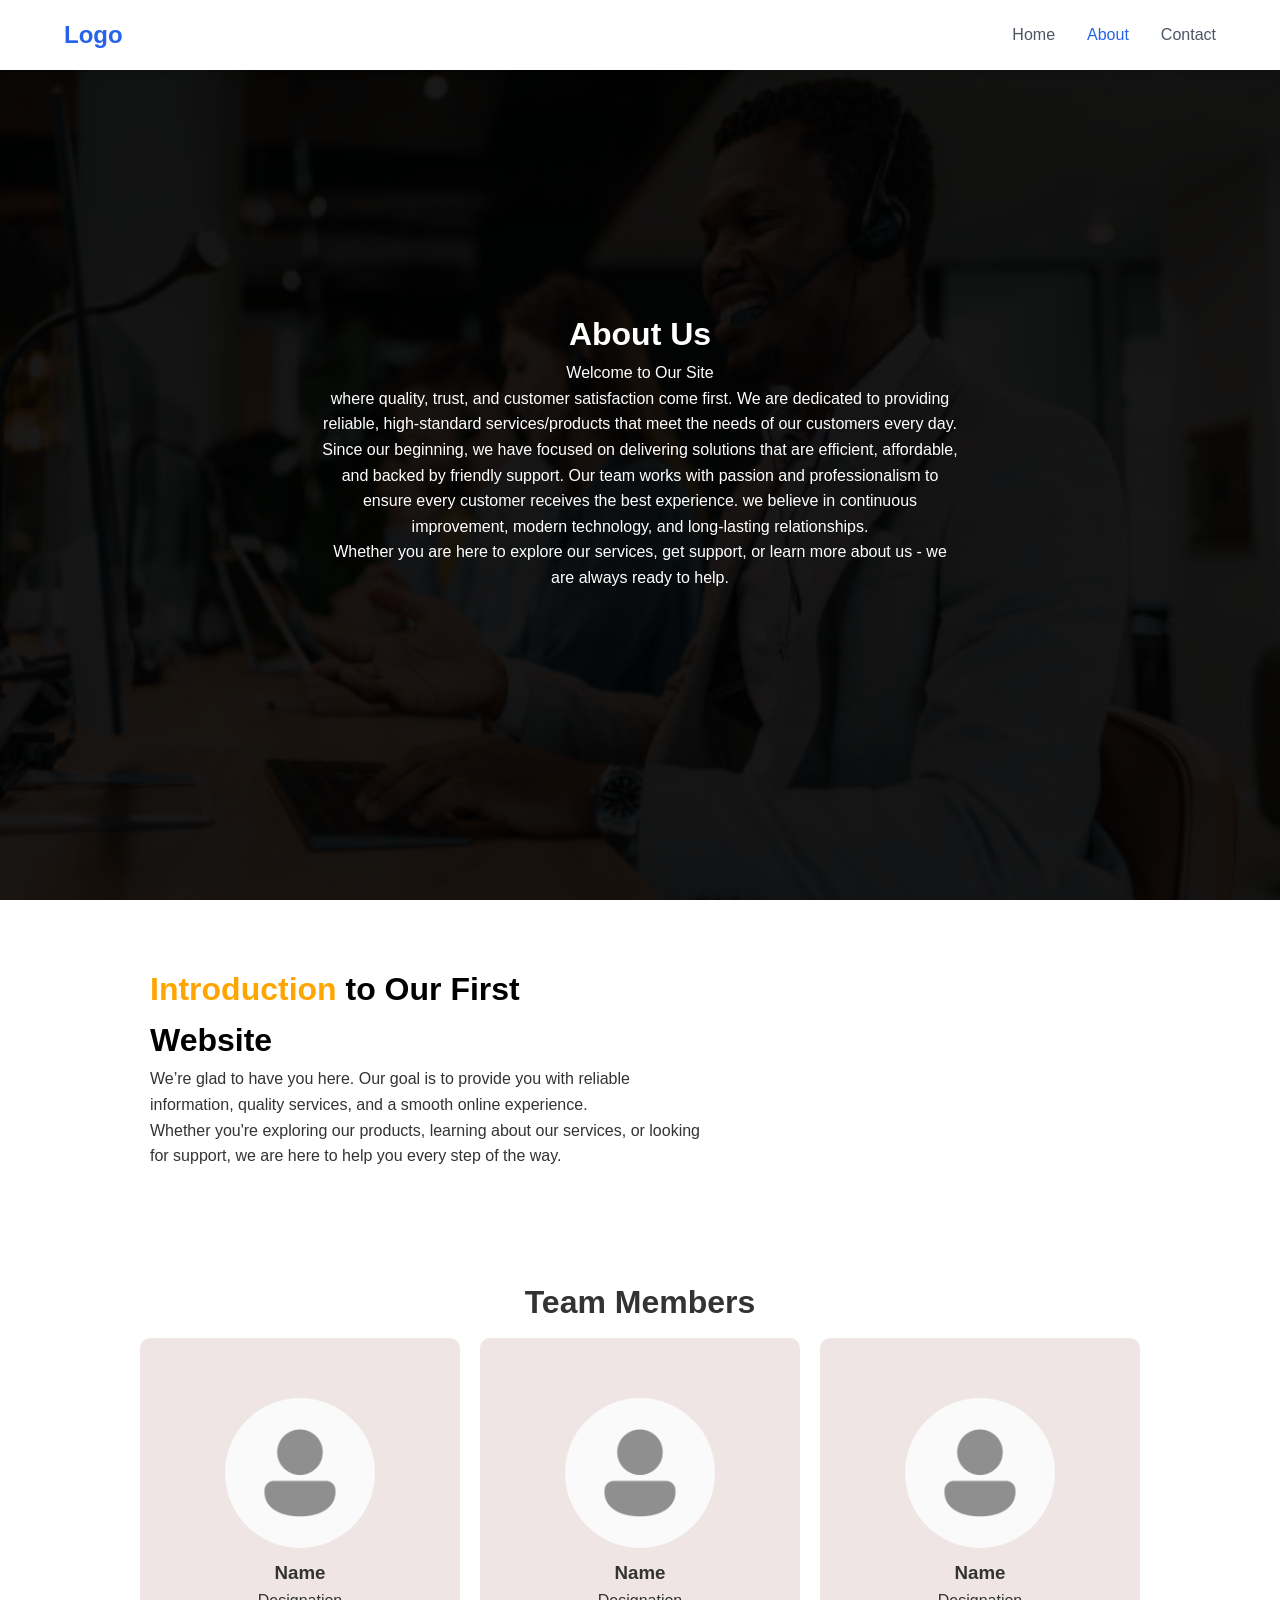
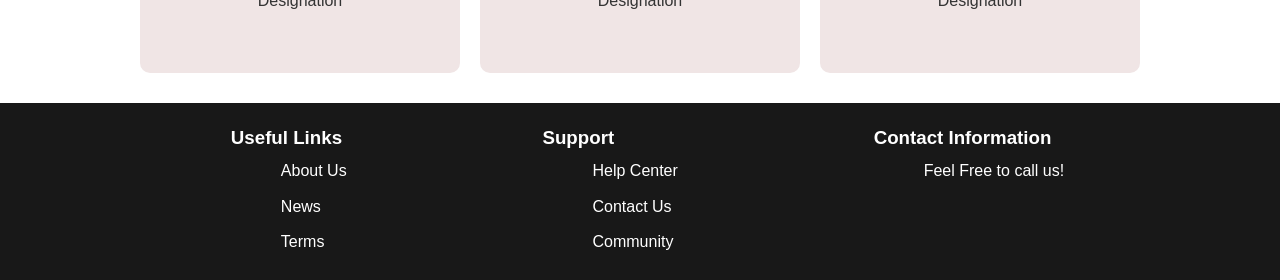
==== about.html @ eda80cdb "about page" ====
<!DOCTYPE html>
<html lang="en">
<head>
    <meta charset="UTF-8">
    <meta name="viewport" content="width=device-width">
    <link rel="stylesheet" href="about-style.css">
    <title>About Us</title>
</head>
<body>
    
    <nav class="navbar">
        <div class="logo">Logo</div>
        <ul class="nav-links">
            <li><a href="index.html">Home</a></li>
            <li><a href="about.html" class="active">About</a></li>
            <li><a href="contact.html">Contact</a></li>
        </ul>
    </nav>
    
    
        <div>
            <img src="images\aboutusfrontphototo.jpg" alt="front-photo" class="frontimage">
            <div class="centered">
                <h1>About Us</h1> <br>
                <p style="color: white">Welcome to Our Site <br> where quality, trust, and customer satisfaction come first.
                    We are dedicated to providing reliable, high-standard services/products that meet the needs of our customers every day. <br>
                    Since our beginning, we have focused on delivering solutions that are efficient, affordable, and backed by friendly support. Our team works with passion and professionalism to ensure every customer receives the best experience.
                     we believe in continuous improvement, modern technology, and long-lasting relationships. <br> Whether you are here to explore our services, get support, or learn more about us - we are always ready to help.</p>
                
            </div>
        </div>
        <main>
            <div class="intro">
                <div class="position-center" >
                    <!--<img src="images\intro-img.jpeg" alt="office-img" class="intro-image"> -->
                </div>
                <div>
                    <h1>Introduction </h1>
                    <h1 style="color:black">to Our First</h1> <br>
                    <h1 style="color:black">Website</h1>
                    <p>We’re glad to have you here. Our goal is to provide you with reliable <br>information, quality services, and a smooth online experience. <br> Whether you're exploring our products, learning about our services, or looking <br>for support, we are here to help you every step of the way.</p>
                </div>
            </div>
            <br>
            <br>
        </main>
        <!--Name Card1-->
        <div class="container">
            <h1>Team Members</h1>
            <div class="wrapper">
                <!--name 1-->
                <div class="namecard">
                    <div class="profile-img">
                        <img src="images\profile.png" alt="">
                    </div>
                    <div class="content">
                        <h3>Name</h3>
                        <p>Designation</p>
                    </div>
                </div>

                <!--name 2-->
                <div class="namecard">
                    <div class="profile-img">
                        <img src="images\profile.png" alt="">
                    </div>
                    <div class="content">
                        <h3>Name</h3>
                        <p>Designation</p>
                    </div>
                </div>

                <!--name 3-->
                <div class="namecard">
                    <div class="profile-img">
                        <img src="images\profile.png" alt="">
                    </div>
                    <div class="content">
                        <h3>Name</h3>
                        <p>Designation</p>
                    </div>
                </div>
            </div>
        </div>

        <!--footer-->
    <footer class="footer">
        <div class="footer-link">
            <div>
            <h3>Useful Links</h3>
                <p><a href="#"> About Us</a> </p>
                <p><a href="#"> News</a> </p>
                <p><a href="#"> Terms</a> </p>
            </div>
            <div>
            <h3>Support</h3>
                <p><a href="#"> Help Center</a> </p>
                <p><a href="#"> Contact Us</a> </p>
                <p><a href="#"> Community</a> </p>
            </div>
            <div>
            <h3>Contact Information</h3>
                <p><a href="#"> Feel Free to call us!</a> </p>
            </div>
        </div>
    </footer>
    <script src="script.js"></script>
</body>
</html>
---- about-style.css ----
* {
    margin:0;
    padding:0;
    box-sizing:border-box;
}
body {
    font-family: -apple-system, BlinkMacSystemFont, 'Segoe UI', Roboto, Oxygen, Ubuntu, Cantarell, sans-serif;
    line-height: 1.6;
    color: #333;
}
.navbar {
    display: flex;
    justify-content: space-between;
    align-items: center;
    padding: 1rem 5%;
    background: white;
    box-shadow: 0 2px 5px rgba(0,0,0,0.1);
    position: fixed;
    width: 100%;
    top: 0;
    z-index: 999;
}

.logo {
    font-size: 1.5rem;
    font-weight: bold;
    color: #2563eb;
}

.nav-links {
    display: flex;
    list-style: none;
    gap: 2rem;
}

.nav-links a {
    text-decoration: none;
    color: #4b5563;
    transition: color 0.3s ease;
}

.nav-links a:hover,
.nav-links a.active {
    color: #2563eb;
}

.frontimage {
    height: 100vh;
    width: 100vw;
    background-size: cover;
    background-position: center;
    filter: brightness(10%);
}

.centered {
  position: absolute;
  justify-content: center;
  align-items: center;
  text-align: center;
  top: 50%;
  left: 50%;
  transform: translate(-50%, -50%);
}
.centered h1 {
    color: white;
}
/*.hero {
    height: 100vh;
    display: flex;
    flex-direction: column;
    justify-content: center;
    align-items: center;
    text-align: center;
    padding: 0 1rem;
    background: linear-gradient(135deg, #f3f4f6 0%, #ffffff 100%);
}
*/

h1 {
    display: inline;
    
}

.intro {
    left:40%;
    padding-top: 5%;
    padding-bottom:5%
    
}

.intro  h1 {
    color:orange;
}

main {
    padding-left: 150px;
    max-width: 100%;
    text-align: justify;
}

.intro-image {
    
    position:absolute;
    right:10%;
    width:50vh;
    padding:0,5,100%;
}

.hero {
    height: 100vh;
    display: flex;
    justify-content: center;
    align-items: center;
    flex-direction: column;
}

/*Profile*/
.container {
    text-align:center;
}

.wrapper {
    display:flex;
    justify-content: center;
    align-items: center;
}

.namecard {
    background-color: rgb(240, 229, 229);
    padding: 60px 50px 60px 50px;
    width:25%;
    max-width: 360px;
    margin: 10px;
    margin-bottom: 30px;
    border-radius: 10px;
    height: 50%;
}

.profile-img {
    width: 150px;
    height: 150px;
    border-radius: 50%;
    overflow:hidden;
    margin: auto;
    
}

.profile-img img {
    width: 100%;
    height: 100%;
}

.content {
    text-align: center;
}

.content h3 {
    padding-top: 10px;
    margin: 0;
}

/*Footer*/

.footer {
    background-color: rgb(24, 24, 24);
    padding: 10px;
    padding-left: 30px;
}

.footer-link {
    padding: 10px;
    margin: 0;
}

.footer .footer-link {
    display: flex;
    justify-content: space-evenly;
}
.footer h3 {
    color: white;
}

.footer a {
    text-decoration: none;
    color: white;
}

.footer a:hover {
    color: orange;
}

.footer p {
    padding: 5px;
    padding-left: 50px;

}

/* Responsive Design */
@media (max-width: 768px) {
    .nav-links {
        gap: 1rem;
    }
    
/*    .hero h1 {
        font-size: 2rem;
    }
    
    .hero p {
        font-size: 1rem;
    }*/
}
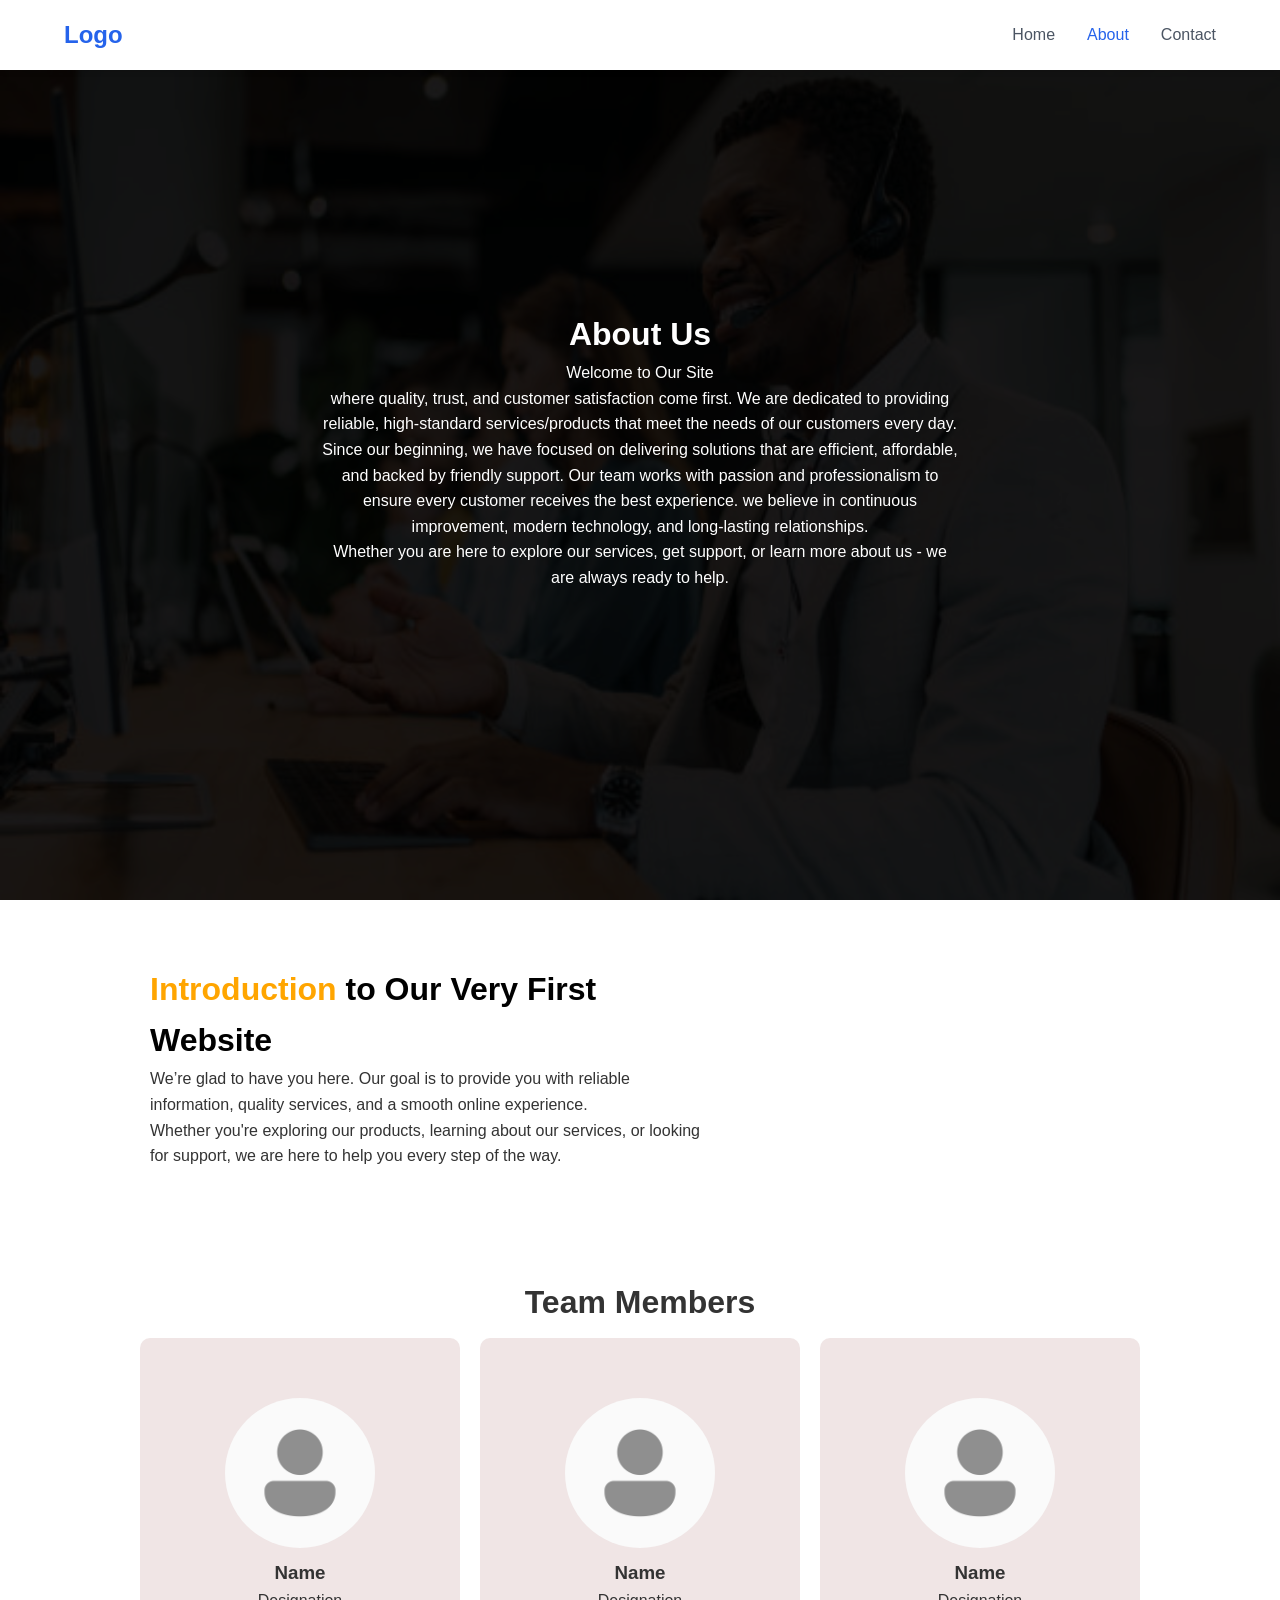
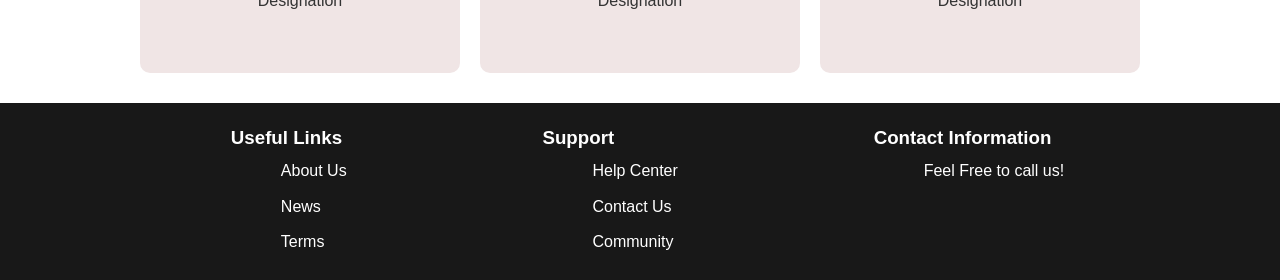
==== commit 5e26401f: "change label" ====
--- a/about.html
+++ b/about.html
@@ -36,7 +36,7 @@
                 </div>
                 <div>
                     <h1>Introduction </h1>
-                    <h1 style="color:black">to Our First</h1> <br>
+                    <h1 style="color:black">to Our Very First</h1> <br>
                     <h1 style="color:black">Website</h1>
                     <p>We’re glad to have you here. Our goal is to provide you with reliable <br>information, quality services, and a smooth online experience. <br> Whether you're exploring our products, learning about our services, or looking <br>for support, we are here to help you every step of the way.</p>
                 </div>
